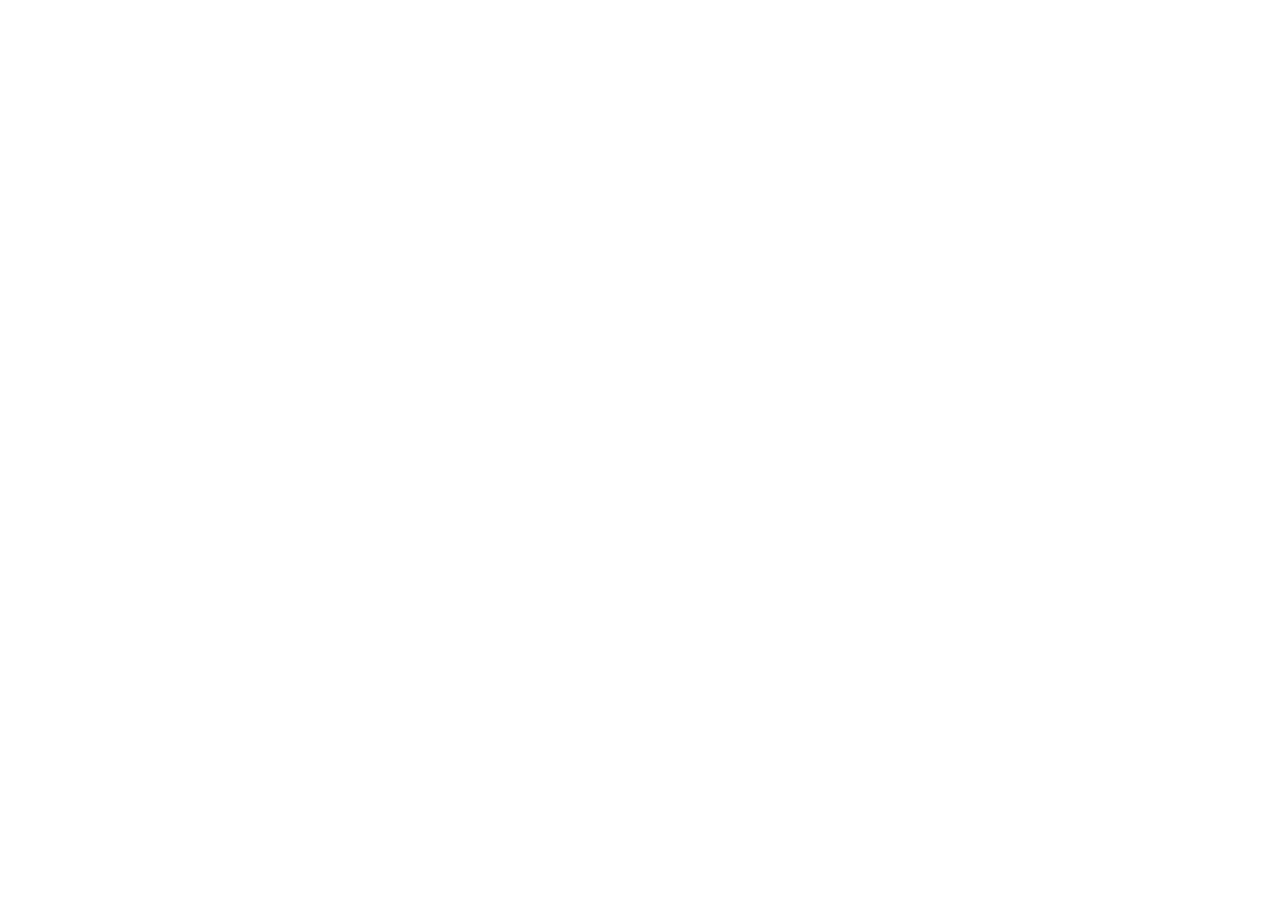
==== src/main/resources/templates/index.html @ d24c9be6 "Enviando alterações do spring security e conectividade do front com o back" ====
<!DOCTYPE html>
<html lang="pt-br">

<head>
  <meta charset="UTF-8">
  <meta name="viewport" content="width=device-width, initial-scale=1.0">
  <title>Meteora</title>
  <link rel="shortcut icon" href="./assets/favicon.png" type="image/x-icon">
  <link rel="stylesheet" href="https://cdn.jsdelivr.net/npm/bootstrap-icons@1.11.3/font/bootstrap-icons.min.css">
  <link href="https://cdn.jsdelivr.net/npm/bootstrap@5.3.3/dist/css/bootstrap.min.css" rel="stylesheet"
    integrity="sha384-QWTKZyjpPEjISv5WaRU9OFeRpok6YctnYmDr5pNlyT2bRjXh0JMhjY6hW+ALEwIH" crossorigin="anonymous">
  <link rel="stylesheet" href="css/style.css">
</head>

<body>
    <header></header>
    <main></main>
    <footer></footer>
</body>
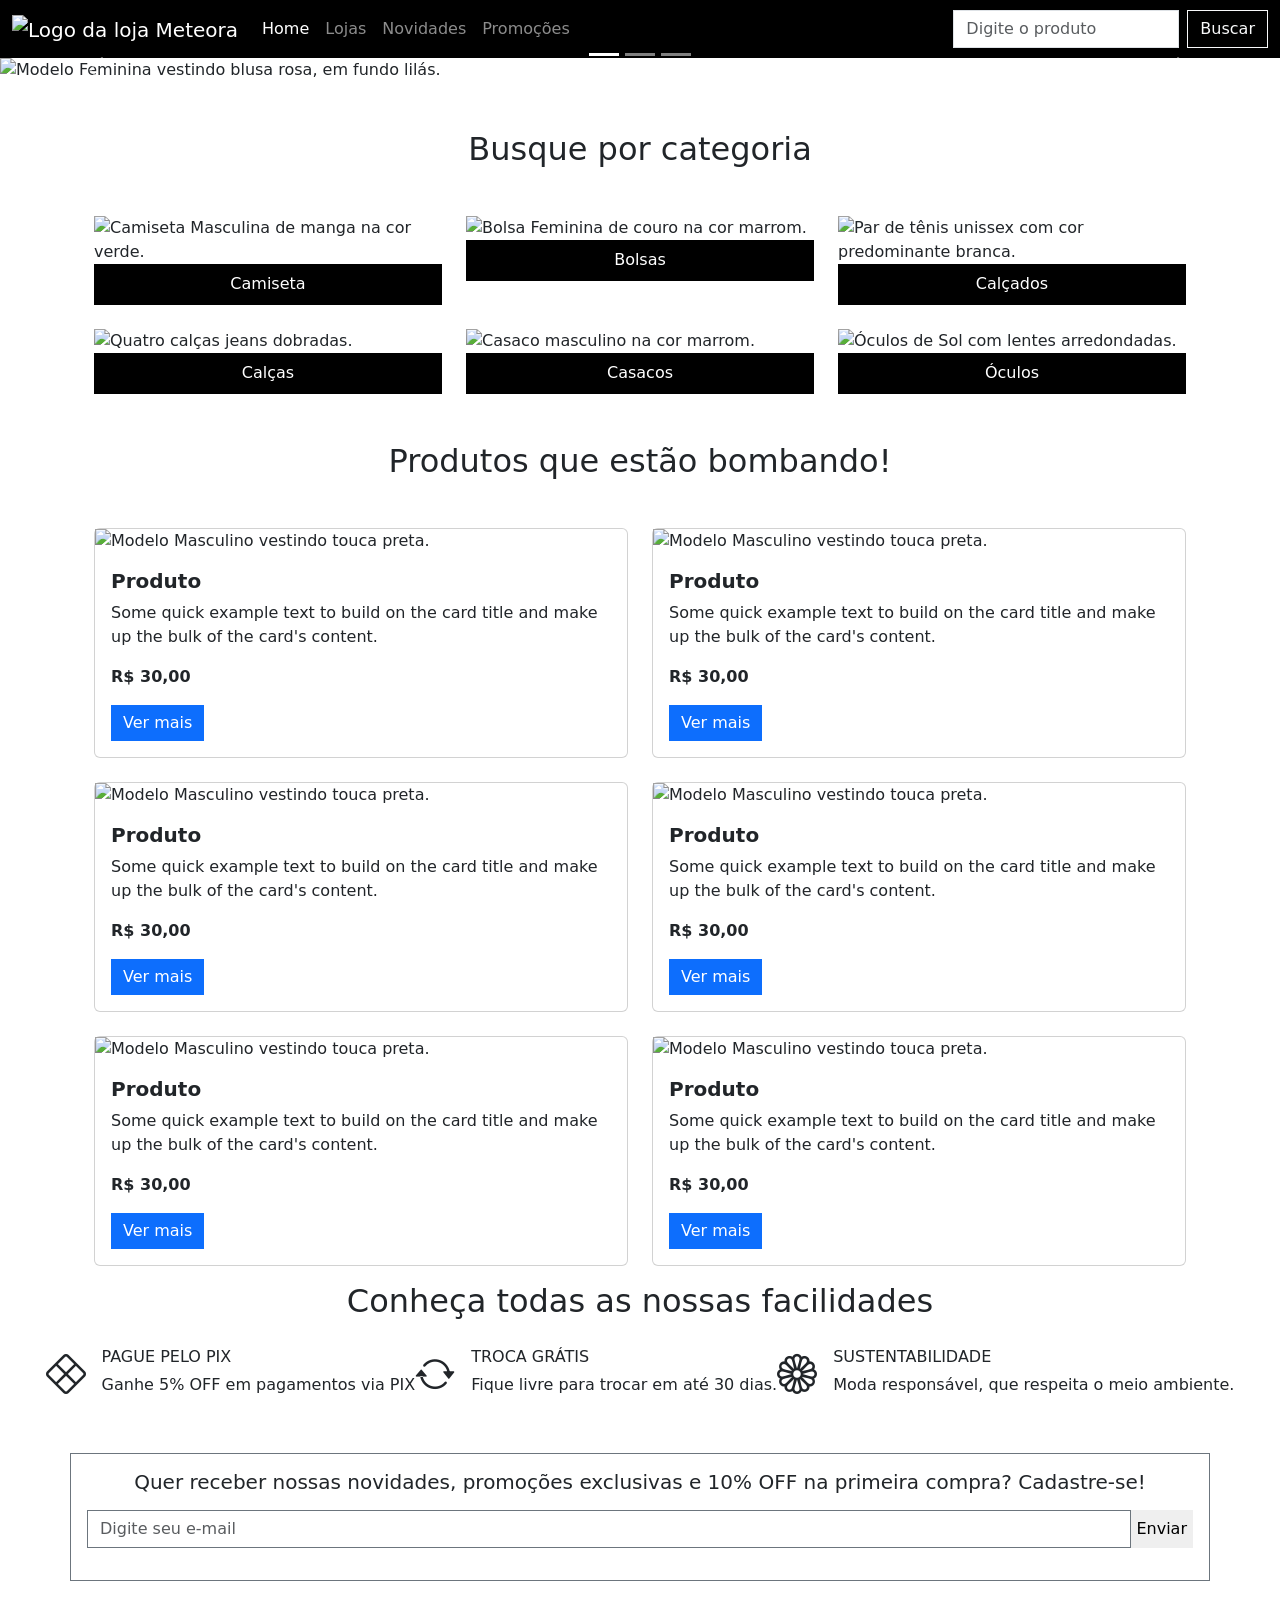
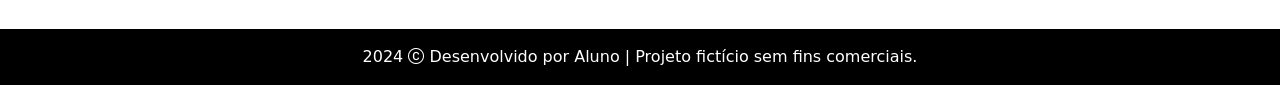
==== commit 041f14c8: "Enviando alterações com o mapeamento do Contato" ====
--- a/src/main/resources/templates/index.html
+++ b/src/main/resources/templates/index.html
@@ -1,5 +1,5 @@
 <!DOCTYPE html>
-<html lang="pt-br">
+<html lang="pt-br" xmlns:th="http://thymeleaf.org">
 
 <head>
   <meta charset="UTF-8">
@@ -13,7 +13,388 @@
 </head>
 
 <body>
-    <header></header>
-    <main></main>
-    <footer></footer>
-</body>+  <!-- Componente do header teste-->
+  <nav class="navbar navbar-expand-lg bg-black navbar-dark">
+    <div class="container-fluid">
+      <a class="navbar-brand" href="#"><img src="./assets/logo-meteora.png" alt="Logo da loja Meteora"></a>
+      <button class="navbar-toggler" type="button" data-bs-toggle="collapse" data-bs-target="#navbarSupportedContent"
+        aria-controls="navbarSupportedContent" aria-expanded="false" aria-label="Toggle navigation">
+        <span class="navbar-toggler-icon"></span>
+      </button>
+      <div class="collapse navbar-collapse" id="navbarSupportedContent">
+        <ul class="navbar-nav me-auto mb-2 mb-lg-0">
+          <li class="nav-item">
+            <a class="nav-link active" aria-current="page" href="#">Home</a>
+          </li>
+          <li class="nav-item">
+            <a class="nav-link" aria-current="page" href="#">Lojas</a>
+          </li>
+          <li class="nav-item">
+            <a class="nav-link" aria-current="page" href="#">Novidades</a>
+          </li>
+          <li class="nav-item">
+            <a class="nav-link" aria-current="page" href="#">Promoções</a>
+          </li>
+        </ul>
+        <form class="d-flex" role="search">
+          <input class="form-control me-2 rounded-0" type="search" placeholder="Digite o produto" aria-label="Search">
+          <button class="btn btn-outline-light rounded-0" type="submit">Buscar</button>
+        </form>
+      </div>
+    </div>
+  </nav>
+
+  <!-- Componente do carousel -->
+  <div id="carouselExampleCaptions" class="carousel slide" data-bs-ride="carousel">
+    <div class="carousel-indicators">
+      <button type="button" data-bs-target="#carouselExampleCaptions" data-bs-slide-to="0" class="active"
+        aria-current="true" aria-label="Slide 1"></button>
+      <button type="button" data-bs-target="#carouselExampleCaptions" data-bs-slide-to="1"
+        aria-label="Slide 2"></button>
+      <button type="button" data-bs-target="#carouselExampleCaptions" data-bs-slide-to="2"
+        aria-label="Slide 3"></button>
+    </div>
+    <div class="carousel-inner">
+      <div class="carousel-item active">
+
+        <img class="w-100 img-fluid d-md-none" src="./assets/Mobile/banner1-mobile.png"
+          alt="Modelo Feminina vestindo blusa rosa, em fundo lilás.">
+
+        <img class="w-100 img-fluid d-none d-md-block d-xl-none" src="./assets/Tablet/banner1-tablet.png"
+          alt="Modelo Feminina vestindo blusa rosa, em fundo lilás.">
+
+        <img class="w-100 img-fluid d-none d-xl-block" src="./assets/Desktop/banner1-desktop.png"
+          alt="Modelo Feminina vestindo blusa rosa, em fundo lilás.">
+
+      </div>
+      <div class="carousel-item">
+        <img class="w-100 img-fluid d-md-none" src="./assets/Mobile/banner2-mobile.png"
+          alt="Modelo Feminina utilizando óculos escuros vestindo conjunto esportivo.">
+
+        <img class="w-100 img-fluid d-none d-md-block d-xl-none" src="./assets/Tablet/banner2-tablet.png"
+          alt="Modelo Feminina utilizando óculos escuros vestindo conjunto esportivo.">
+
+        <img class="w-100 img-fluid d-none d-xl-block" src="./assets/Desktop/banner2-desktop.png"
+          alt="Modelo Feminina utilizando óculos escuros vestindo conjunto esportivo.">
+        <div class="carousel-caption">
+          <h5 class="fs-1">COLEÇÃO ATEMPORAL</h5>
+          <p class="fs-4">Alto impacto visual, baixo impacto ambiental.</p>
+        </div>
+      </div>
+      <div class="carousel-item">
+        <img class="w-100 img-fluid d-md-none" src="./assets/Mobile/banner3-mobile.png"
+          alt="Modelo Masculino com óculos escuros utilizando chapéu cinza.">
+
+        <img class="w-100 img-fluid d-none d-md-block d-xl-none" src="./assets/Tablet/banner3-tablet.png"
+          alt="Modelo Masculino com óculos escuros utilizando chapéu cinza.">
+
+        <img class="w-100 img-fluid d-none d-xl-block" src="./assets/Desktop/banner3-desktop.png"
+          alt="Modelo Masculino com óculos escuros utilizando chapéu cinza.">
+        <div class="carousel-caption">
+          <h5 class="fs-1">COLEÇÃO ATEMPORAL</h5>
+          <p class="fs-4">Estilo e qualidade para durar.</p>
+        </div>
+      </div>
+    </div>
+    <button class="carousel-control-prev" type="button" data-bs-target="#carouselExampleCaptions" data-bs-slide="prev">
+      <span class="carousel-control-prev-icon" aria-hidden="true"></span>
+      <span class="visually-hidden">Anterior</span>
+    </button>
+    <button class="carousel-control-next" type="button" data-bs-target="#carouselExampleCaptions" data-bs-slide="next">
+      <span class="carousel-control-next-icon" aria-hidden="true"></span>
+      <span class="visually-hidden">Próximo</span>
+    </button>
+  </div>
+
+  <!-- Texto h2 do card categoria -->
+  <h2 class="text-center my-3 my-xl-5">Busque por categoria</h2>
+
+  <!-- Componente do card categoria -->
+  <div class="container row mx-auto g-4">
+
+    <div class="col-6 col-md-4 col-xxl-2">
+      <div class="card rounded-0 border-0">
+        <img class="d-md-none d-block" src="./assets/Mobile/categorias/categoria-camiseta.png"
+          alt="Camiseta Masculina de manga na cor verde.">
+        <img class="d-none d-md-block d-xl-none" src="./assets/Tablet/categorias/categoria-camiseta.png"
+          alt="Camiseta Masculina de manga na cor verde.">
+        <img class="d-none d-xl-block" src="./assets/Desktop/categorias/categoria-camiseta.png"
+          alt="Camiseta Masculina de manga na cor verde.">
+        <div class="card-header bg-black text-bg-dark">
+          <p class="card-text text-center">Camiseta</p>
+        </div>
+      </div>
+    </div>
+
+    <div class="col-6 col-md-4 col-xxl-2">
+      <div class="card rounded-0 border-0">
+        <img class="d-md-none d-block" src="./assets/Mobile/categorias/categoria-bolsas.png"
+          alt="Bolsa Feminina de couro na cor marrom.">
+        <img class="d-none d-md-block d-xl-none" src="./assets/Tablet/categorias/categoria-bolsas.png"
+          alt="Bolsa Feminina de couro na cor marrom.">
+        <img class="d-none d-xl-block" src="./assets/Desktop/categorias/categoria-bolsa.png"
+          alt="Bolsa Feminina de couro na cor marrom.">
+        <div class="card-header bg-black text-bg-dark">
+          <p class="card-text text-center">Bolsas</p>
+        </div>
+      </div>
+    </div>
+
+    <div class="col-6 col-md-4 col-xxl-2">
+      <div class="card rounded-0 border-0">
+        <img class="d-md-none d-block" src="./assets/Mobile/categorias/categoria-calcados.png"
+          alt="Par de tênis unissex com cor predominante branca.">
+        <img class="d-none d-md-block d-xl-none" src="./assets/Tablet/categorias/categoria-calcados.png"
+          alt="Par de tênis unissex com cor predominante branca.">
+        <img class="d-none d-xl-block" src="./assets/Desktop/categorias/categoria-calcados.png"
+          alt="Par de tênis unissex com cor predominante branca.">
+        <div class="card-header bg-black text-bg-dark">
+          <p class="card-text text-center">Calçados</p>
+        </div>
+      </div>
+    </div>
+
+    <div class="col-6 col-md-4 col-xxl-2">
+      <div class="card rounded-0 border-0">
+        <img class="d-md-none d-block" src="./assets/Mobile/categorias/categoria-calcas.png"
+          alt="Quatro calças jeans dobradas.">
+        <img class="d-none d-md-block d-xl-none" src="./assets/Tablet/categorias/categoria-calcas.png"
+          alt="Quatro calças jeans dobradas.">
+        <img class="d-none d-xl-block" src="./assets/Desktop/categorias/categoria-calcas.png"
+          alt="Quatro calças jeans dobradas.">
+        <div class="card-header bg-black text-bg-dark">
+          <p class="card-text text-center">Calças</p>
+        </div>
+      </div>
+    </div>
+
+    <div class="col-6 col-md-4 col-xxl-2">
+      <div class="card rounded-0 border-0">
+        <img class="d-md-none d-block" src="./assets/Mobile/categorias/categoria-casacos.png"
+          alt="Casaco masculino na cor marrom.">
+        <img class="d-none d-md-block d-xl-none" src="./assets/Tablet/categorias/categoria-casacos.png"
+          alt="Casaco masculino na cor marrom.">
+        <img class="d-none d-xl-block" src="./assets/Desktop/categorias/categoria-casacos.png"
+          alt="Casaco masculino na cor marrom.">
+        <div class="card-header bg-black text-bg-dark">
+          <p class="card-text text-center">Casacos</p>
+        </div>
+      </div>
+    </div>
+
+    <div class="col-6 col-md-4 col-xxl-2">
+      <div class="card rounded-0 border-0">
+        <img class="d-md-none d-block" src="./assets/Mobile/categorias/categoria-oculos.png"
+          alt="Óculos de Sol com lentes arredondadas.">
+        <img class="d-none d-md-block d-xl-none" src="./assets/Tablet/categorias/categoria-oculos.png"
+          alt="Óculos de Sol com lentes arredondadas.">
+        <img class="d-none d-xl-block" src="./assets/Desktop/categorias/categoria-oculos.png"
+          alt="Óculos de Sol com lentes arredondadas.">
+        <div class="card-header bg-black text-bg-dark">
+          <p class="card-text text-center">Óculos</p>
+        </div>
+      </div>
+    </div>
+
+  </div>
+
+  <!-- Texto h2 do card categoria -->
+  <h2 class="text-center my-3 my-xl-5">Produtos que estão bombando!</h2>
+
+  <!-- Componente do card bombando -->
+  <div class="container row mx-auto g-4">
+
+    <div class="col-12 col-md-6 col-xxl-4">
+      <div class="card">
+
+        <img class="d-block d-md-none" src="./assets/Mobile/produtos/camiseta.png"
+          alt="Modelo Masculino vestindo touca preta.">
+        <img class="d-none d-md-block d-xl-none" src="./assets/Tablet/produtos/camiseta.png"
+          alt="Modelo Masculino vestindo touca preta.">
+        <img class="d-none d-xl-block" src="./assets/Desktop/produtos/camiseta.png"
+          alt="Modelo Masculino vestindo touca preta.">
+
+        <div class="card-body">
+          <h5 class="card-title fw-bold">Produto</h5>
+          <p class="card-text">
+            Some quick example text to build on the card title and make up the
+            bulk of the card's content.
+          </p>
+          <p class="fw-bold">R$ 30,00</p>
+          <a href="#" class="btn btn-primary rounded-0 border-0 botao-lilas">Ver mais</a>
+        </div>
+      </div>
+    </div>
+
+    <div class="col-12 col-md-6 col-xxl-4">
+      <div class="card">
+
+        <img class="d-block d-md-none" src="./assets/Mobile/produtos/camiseta.png"
+          alt="Modelo Masculino vestindo touca preta.">
+        <img class="d-none d-md-block d-xl-none" src="./assets/Tablet/produtos/camiseta.png"
+          alt="Modelo Masculino vestindo touca preta.">
+        <img class="d-none d-xl-block" src="./assets/Desktop/produtos/camiseta.png"
+          alt="Modelo Masculino vestindo touca preta.">
+
+        <div class="card-body">
+          <h5 class="card-title fw-bold">Produto</h5>
+          <p class="card-text">
+            Some quick example text to build on the card title and make up the
+            bulk of the card's content.
+          </p>
+          <p class="fw-bold">R$ 30,00</p>
+          <a href="#" class="btn btn-primary rounded-0 border-0 botao-lilas">Ver mais</a>
+        </div>
+      </div>
+    </div>
+
+    <div class="col-12 col-md-6 col-xxl-4">
+      <div class="card">
+
+        <img class="d-block d-md-none" src="./assets/Mobile/produtos/camiseta.png"
+          alt="Modelo Masculino vestindo touca preta.">
+        <img class="d-none d-md-block d-xl-none" src="./assets/Tablet/produtos/camiseta.png"
+          alt="Modelo Masculino vestindo touca preta.">
+        <img class="d-none d-xl-block" src="./assets/Desktop/produtos/camiseta.png"
+          alt="Modelo Masculino vestindo touca preta.">
+
+        <div class="card-body">
+          <h5 class="card-title fw-bold">Produto</h5>
+          <p class="card-text">
+            Some quick example text to build on the card title and make up the
+            bulk of the card's content.
+          </p>
+          <p class="fw-bold">R$ 30,00</p>
+          <a href="#" class="btn btn-primary rounded-0 border-0 botao-lilas">Ver mais</a>
+        </div>
+      </div>
+    </div>
+
+    <div class="col-12 col-md-6 col-xxl-4">
+      <div class="card">
+
+        <img class="d-block d-md-none" src="./assets/Mobile/produtos/camiseta.png"
+          alt="Modelo Masculino vestindo touca preta.">
+        <img class="d-none d-md-block d-xl-none" src="./assets/Tablet/produtos/camiseta.png"
+          alt="Modelo Masculino vestindo touca preta.">
+        <img class="d-none d-xl-block" src="./assets/Desktop/produtos/camiseta.png"
+          alt="Modelo Masculino vestindo touca preta.">
+
+        <div class="card-body">
+          <h5 class="card-title fw-bold">Produto</h5>
+          <p class="card-text">
+            Some quick example text to build on the card title and make up the
+            bulk of the card's content.
+          </p>
+          <p class="fw-bold">R$ 30,00</p>
+          <a href="#" class="btn btn-primary rounded-0 border-0 botao-lilas">Ver mais</a>
+        </div>
+      </div>
+    </div>
+
+    <div class="col-12 col-md-6 col-xxl-4">
+      <div class="card">
+
+        <img class="d-block d-md-none" src="./assets/Mobile/produtos/camiseta.png"
+          alt="Modelo Masculino vestindo touca preta.">
+        <img class="d-none d-md-block d-xl-none" src="./assets/Tablet/produtos/camiseta.png"
+          alt="Modelo Masculino vestindo touca preta.">
+        <img class="d-none d-xl-block" src="./assets/Desktop/produtos/camiseta.png"
+          alt="Modelo Masculino vestindo touca preta.">
+
+        <div class="card-body">
+          <h5 class="card-title fw-bold">Produto</h5>
+          <p class="card-text">
+            Some quick example text to build on the card title and make up the
+            bulk of the card's content.
+          </p>
+          <p class="fw-bold">R$ 30,00</p>
+          <a href="#" class="btn btn-primary rounded-0 border-0 botao-lilas">Ver mais</a>
+        </div>
+      </div>
+    </div>
+
+    <div class="col-12 col-md-6 col-xxl-4">
+      <div class="card">
+
+        <img class="d-block d-md-none" src="./assets/Mobile/produtos/camiseta.png"
+          alt="Modelo Masculino vestindo touca preta.">
+        <img class="d-none d-md-block d-xl-none" src="./assets/Tablet/produtos/camiseta.png"
+          alt="Modelo Masculino vestindo touca preta.">
+        <img class="d-none d-xl-block" src="./assets/Desktop/produtos/camiseta.png"
+          alt="Modelo Masculino vestindo touca preta.">
+
+        <div class="card-body">
+          <h5 class="card-title fw-bold">Produto</h5>
+          <p class="card-text">
+            Some quick example text to build on the card title and make up the
+            bulk of the card's content.
+          </p>
+          <p class="fw-bold">R$ 30,00</p>
+          <a href="#" class="btn btn-primary rounded-0 border-0 botao-lilas">Ver mais</a>
+        </div>
+      </div>
+    </div>
+
+  </div>
+
+  <!-- Seção sobre as facilidades -->
+  <section>
+    <h2 class="text-center py-3">Conheça todas as nossas facilidades</h2>
+
+    <div class="d-flex flex-column flex-lg-row align-items-center justify-content-center g-3 px-3">
+
+      <div class="divs-facilidades d-flex ">
+        <div><i class="verde-limao bi bi-x-diamond fs-1"></i></div>
+        <div>
+          <div class="verde-limao mb-1 ms-3">PAGUE PELO PIX</div>
+          <div class="texto-menor ms-3">Ganhe 5% OFF em
+            pagamentos via PIX</div>
+        </div>
+      </div>
+
+      <div class="divs-facilidades d-flex ">
+        <div><i class=" verde-limao bi bi-arrow-repeat fs-1"></i></div>
+        <div>
+          <div class="verde-limao mb-1 ms-3">TROCA GRÁTIS</div>
+          <div class="texto-menor ms-3">Fique livre para trocar em até 30 dias.</div>
+        </div>
+      </div>
+
+      <div class="divs-facilidades d-flex ">
+        <div><i class="verde-limao bi bi-flower1 fs-1"></i></div>
+        <div>
+          <div class="verde-limao mb-1 ms-3">SUSTENTABILIDADE</div>
+          <div class="texto-menor ms-3">Moda responsável, que respeita o meio ambiente.</div>
+        </div>
+      </div>
+
+    </div>
+
+  </section>
+
+  <!-- Formulário do e-mail -->
+  <form action="" class="container border border-secondary my-3 my-xl-5 p-3 text-center mx-auto div-novidades">
+    <h5>Quer receber nossas novidades, promoções exclusivas e 10% OFF na primeira compra? Cadastre-se!</h5>
+
+    <div class="input-group my-3">
+      <input type="email" class="form-control border-secondary rounded-0" placeholder="Digite seu e-mail"
+        aria-describedby="button-addon2">
+      <button type="button" class="rounded-0 border-0 botao-lilas" id="button-addon2">Enviar</button>
+    </div>
+
+  </form>
+
+  <!-- Rodapé da página -->
+  <footer class="text-center bg-black text-bg-dark">
+    <p class="card-text py-3">2024 <i class="bi bi-c-circle"></i> Desenvolvido por Aluno | Projeto fictício sem fins
+      comerciais.</p>
+  </footer>
+
+
+  <script src="https://cdn.jsdelivr.net/npm/bootstrap@5.3.3/dist/js/bootstrap.bundle.min.js"
+    integrity="sha384-YvpcrYf0tY3lHB60NNkmXc5s9fDVZLESaAA55NDzOxhy9GkcIdslK1eN7N6jIeHz"
+    crossorigin="anonymous"></script>
+</body>
+
+</html>
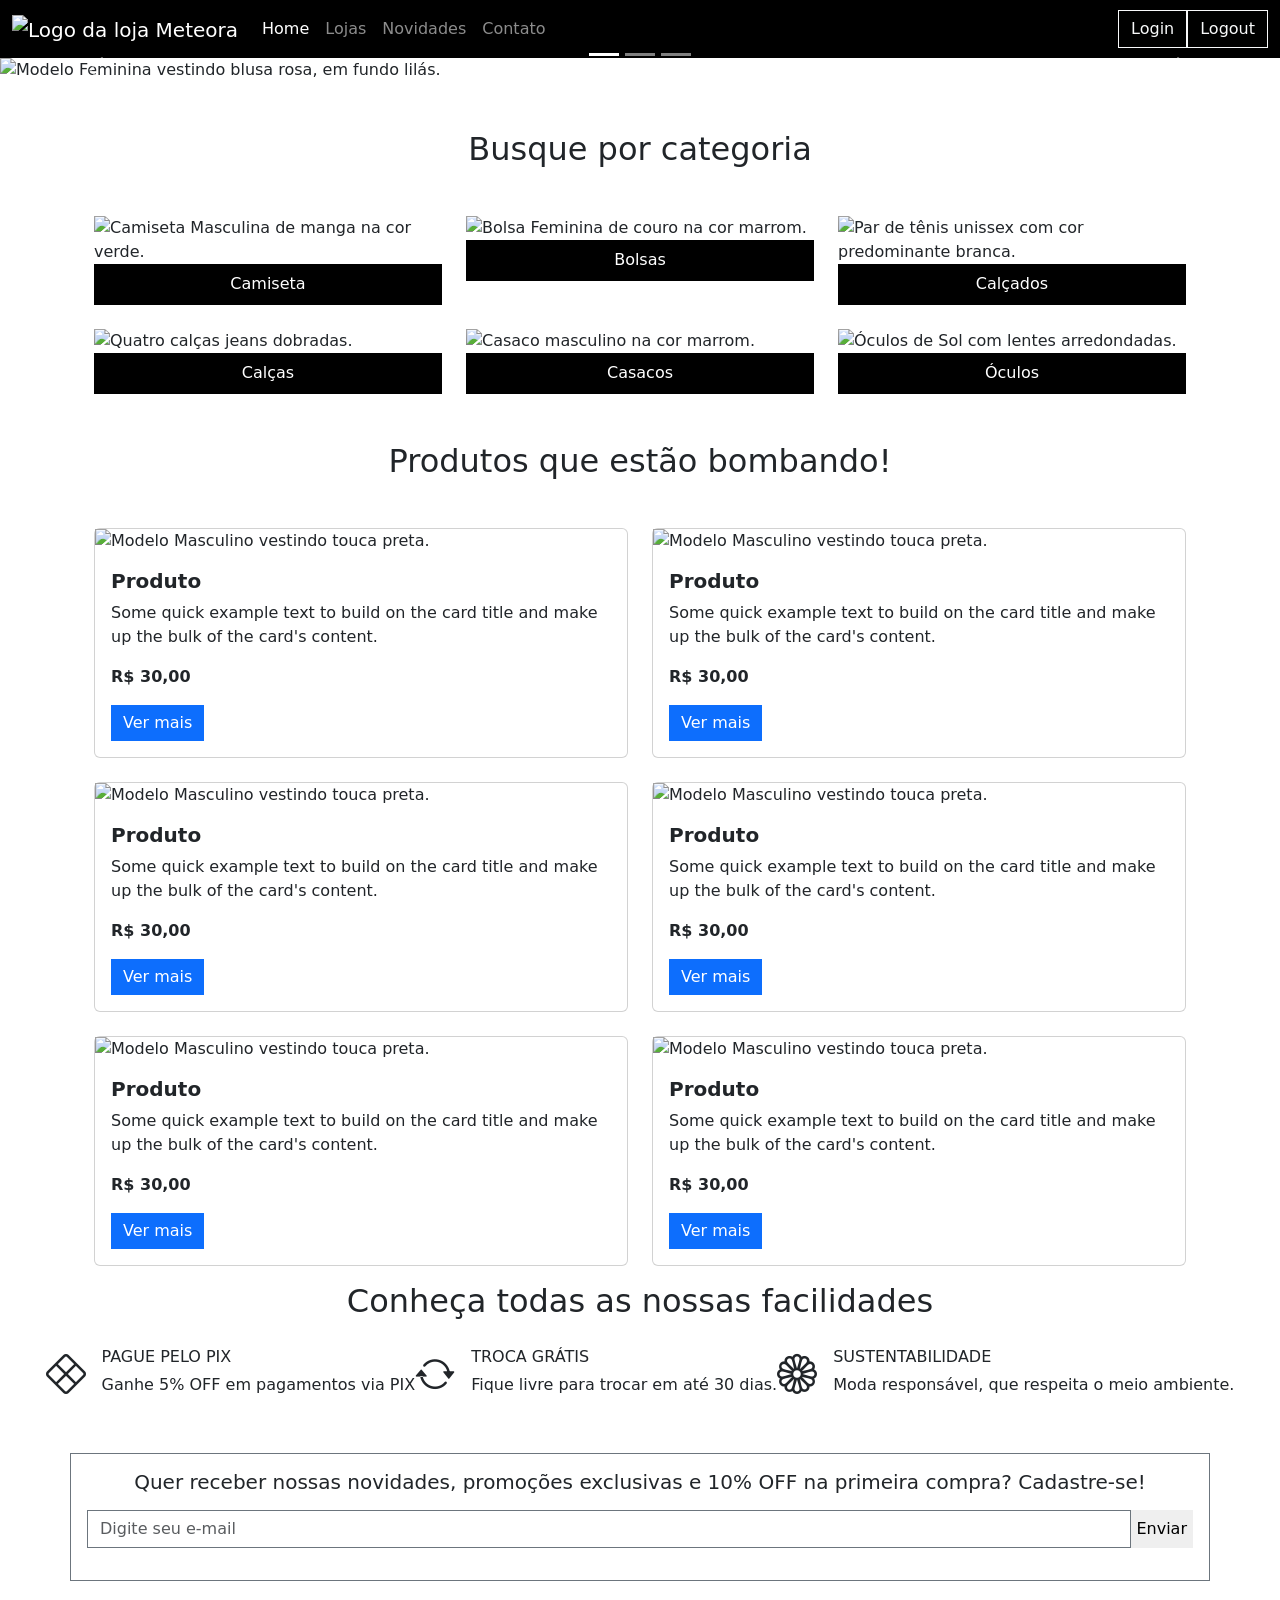
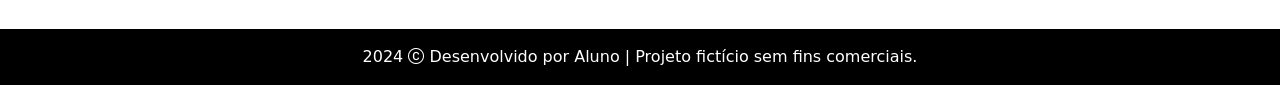
==== commit fe04c961: "Alteração de autorização de acessos" ====
--- a/src/main/resources/templates/index.html
+++ b/src/main/resources/templates/index.html
@@ -33,12 +33,12 @@
             <a class="nav-link" aria-current="page" href="#">Novidades</a>
           </li>
           <li class="nav-item">
-            <a class="nav-link" aria-current="page" href="#">Promoções</a>
+            <a class="nav-link" aria-current="page" th:href="@{/contato}">Contato</a>
           </li>
         </ul>
         <form class="d-flex" role="search">
-          <input class="form-control me-2 rounded-0" type="search" placeholder="Digite o produto" aria-label="Search">
-          <button class="btn btn-outline-light rounded-0" type="submit">Buscar</button>
+          <button class="btn btn-outline-light rounded-0" type="submit">Login</button>
+          <button class="btn btn-outline-light rounded-0" type="submit">Logout</button>
         </form>
       </div>
     </div>
